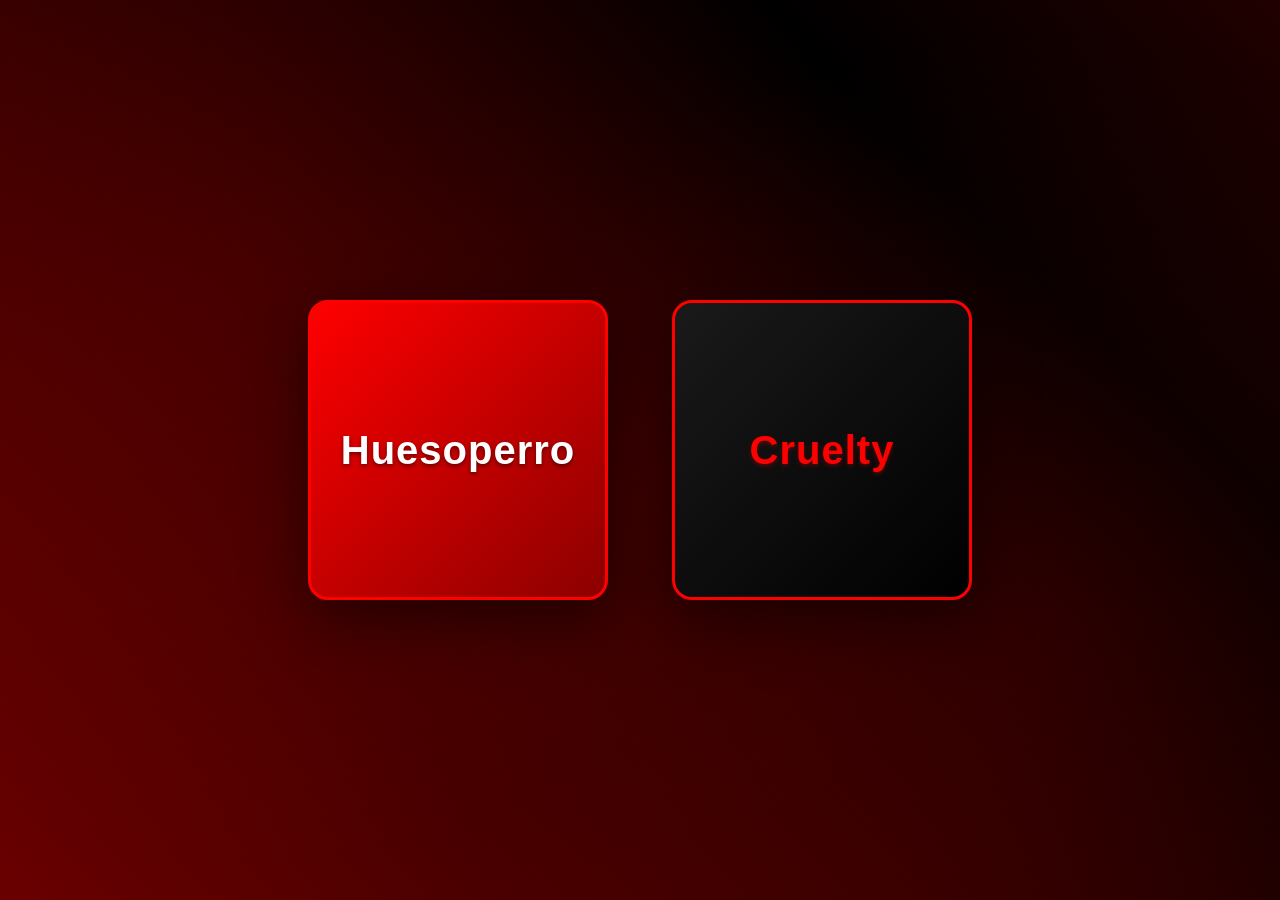
==== index.html @ d13f6f25 "v0.0 primera version para mostrar a cruelty sobre el Dualwoke" ====
<!DOCTYPE html>
<html lang="es">
<head>
    <meta charset="UTF-8">
    <meta name="viewport" content="width=device-width, initial-scale=1.0">
    <title>Selecciona una opción</title>
    <link rel="stylesheet" href="style.css">
</head>
<body>
    <div class="container">
        <button class="button button-huesoperro" onclick="navigate('hueso.html')">
            Huesoperro
        </button>
        <button class="button button-cruelty" onclick="navigate('cruelty.html')">
            Cruelty
        </button>
    </div>

    <script src="cruelty.js"></script>
</body>
</html>
---- style.css ----
* {
    margin: 0;
    padding: 0;
    box-sizing: border-box;
}

body {
    height: 100vh;
    display: flex;
    justify-content: center;
    align-items: center;
    font-family: 'Segoe UI', Tahoma, Geneva, Verdana, sans-serif;
    overflow: hidden;
    position: relative;
}

/* Fondo fluido animado */
body::before {
    content: '';
    position: fixed;
    top: 0;
    left: 0;
    width: 200%;
    height: 200%;
    background: linear-gradient(45deg, #000000 0%, #8b0000 25%, #000000 50%, #8b0000 75%, #000000 100%);
    background-size: 200% 200%;
    animation: fluidBg 15s ease infinite;
    z-index: -1;
}

@keyframes fluidBg {
    0% {
        background-position: 0% 50%;
    }
    50% {
        background-position: 100% 50%;
    }
    100% {
        background-position: 0% 50%;
    }
}

/* Burbujas flotantes en el fondo */
body::after {
    content: '';
    position: fixed;
    top: 0;
    left: 0;
    width: 100%;
    height: 100%;
    background: radial-gradient(circle at 20% 30%, rgba(255, 0, 0, 0.1) 0%, transparent 50%),
                radial-gradient(circle at 80% 70%, rgba(255, 0, 0, 0.1) 0%, transparent 50%),
                radial-gradient(circle at 50% 50%, rgba(139, 0, 0, 0.1) 0%, transparent 50%);
    animation: floatingBubbles 20s ease-in-out infinite;
    z-index: -1;
    pointer-events: none;
}

@keyframes floatingBubbles {
    0%, 100% {
        background-position: 0% 0%;
    }
    50% {
        background-position: 50% 50%;
    }
}

.container {
    display: flex;
    gap: 4rem;
    flex-wrap: wrap;
    justify-content: center;
    align-items: center;
    z-index: 1;
    position: relative;
}

.button {
    width: 300px;
    height: 300px;
    font-size: 2.5rem;
    font-weight: 600;
    border: none;
    border-radius: 20px;
    cursor: pointer;
    transition: all 0.4s cubic-bezier(0.34, 1.56, 0.64, 1);
    display: flex;
    justify-content: center;
    align-items: center;
    text-align: center;
    padding: 2rem;
    box-shadow: 0 20px 60px rgba(0, 0, 0, 0.5);
    animation: floatButton 3s ease-in-out infinite;
    letter-spacing: 1px;
}

@keyframes floatButton {
    0%, 100% {
        transform: translateY(0px);
    }
    50% {
        transform: translateY(-15px);
    }
}

.button:nth-child(1) {
    animation-delay: 0s;
}

.button:nth-child(2) {
    animation-delay: 0.5s;
}

.button:hover {
    transform: translateY(-20px) scale(1.08);
    box-shadow: 0 30px 80px rgba(255, 0, 0, 0.4);
}

.button:active {
    transform: translateY(-10px) scale(1.05);
}

.button-huesoperro {
    background: linear-gradient(135deg, #ff0000 0%, #8b0000 100%);
    color: white;
    border: 3px solid #ff0000;
    text-shadow: 0 2px 4px rgba(0, 0, 0, 0.5);
}

.button-huesoperro:hover {
    background: linear-gradient(135deg, #ff3333 0%, #a00000 100%);
    border-color: #ff3333;
}

.button-cruelty {
    background: linear-gradient(135deg, #1a1a1a 0%, #000000 100%);
    color: #ff0000;
    border: 3px solid #ff0000;
    text-shadow: 0 2px 4px rgba(255, 0, 0, 0.3);
}

.button-cruelty:hover {
    background: linear-gradient(135deg, #333333 0%, #1a1a1a 100%);
    color: #ff3333;
    border-color: #ff3333;
}
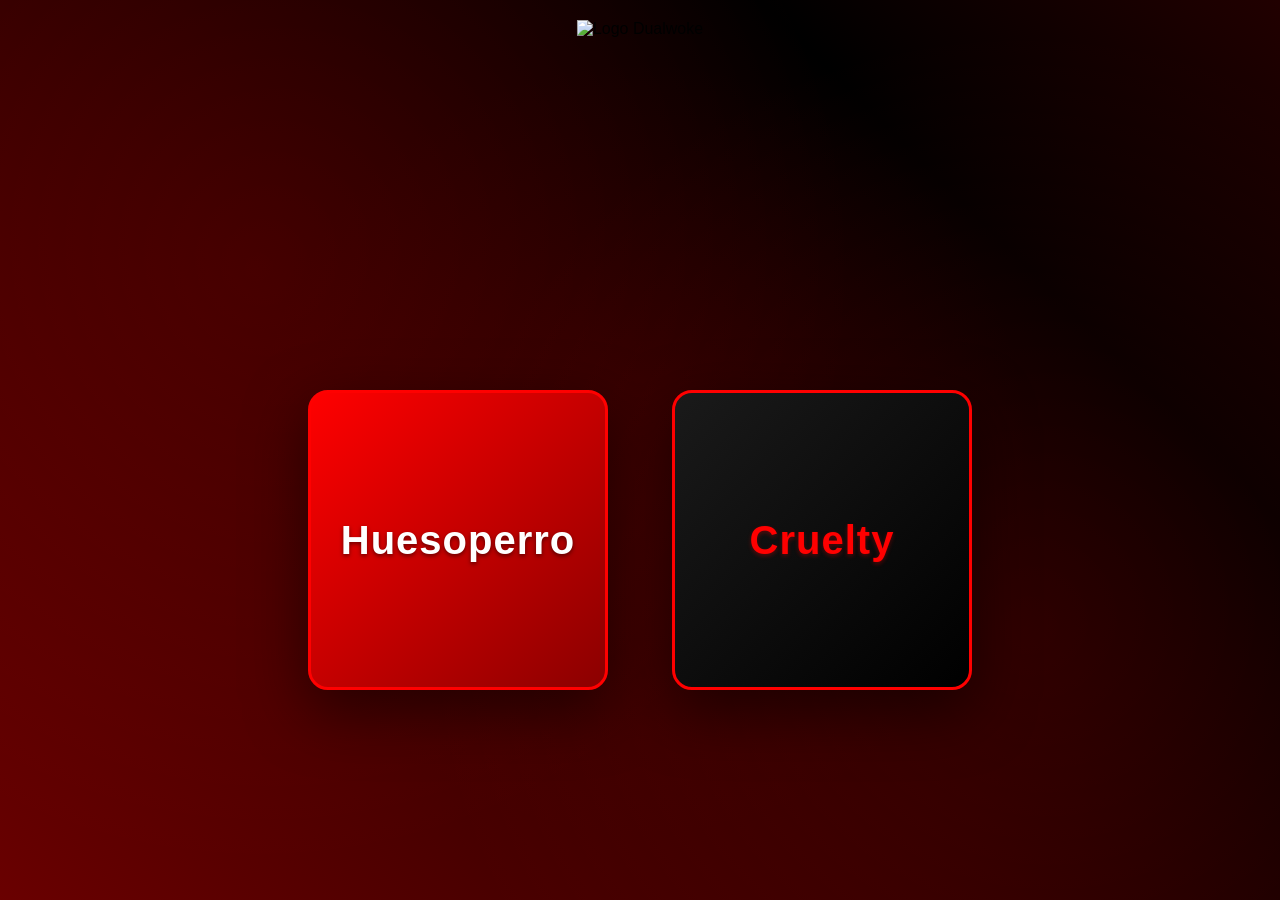
==== commit b26413a1: "v0.2" ====
--- a/index.html
+++ b/index.html
@@ -3,10 +3,11 @@
 <head>
     <meta charset="UTF-8">
     <meta name="viewport" content="width=device-width, initial-scale=1.0">
-    <title>Selecciona una opción</title>
+    <title>DualWoke</title>
     <link rel="stylesheet" href="style.css">
 </head>
 <body>
+    <img src="images/logo-woke.png" alt="Logo Dualwoke" class="logo">
     <div class="container">
         <button class="button button-huesoperro" onclick="navigate('hueso.html')">
             Huesoperro
--- a/style.css
+++ b/style.css
@@ -73,6 +73,7 @@
     align-items: center;
     z-index: 1;
     position: relative;
+    margin-top: 180px;
 }
 
 .button {
@@ -144,3 +145,13 @@
     color: #ff3333;
     border-color: #ff3333;
 }
+
+.logo {
+    position: absolute;
+    top: 20px;
+    left: 50%;
+    transform: translateX(-50%);
+    max-width: 400px;
+    height: auto;
+    z-index: 10;
+}
